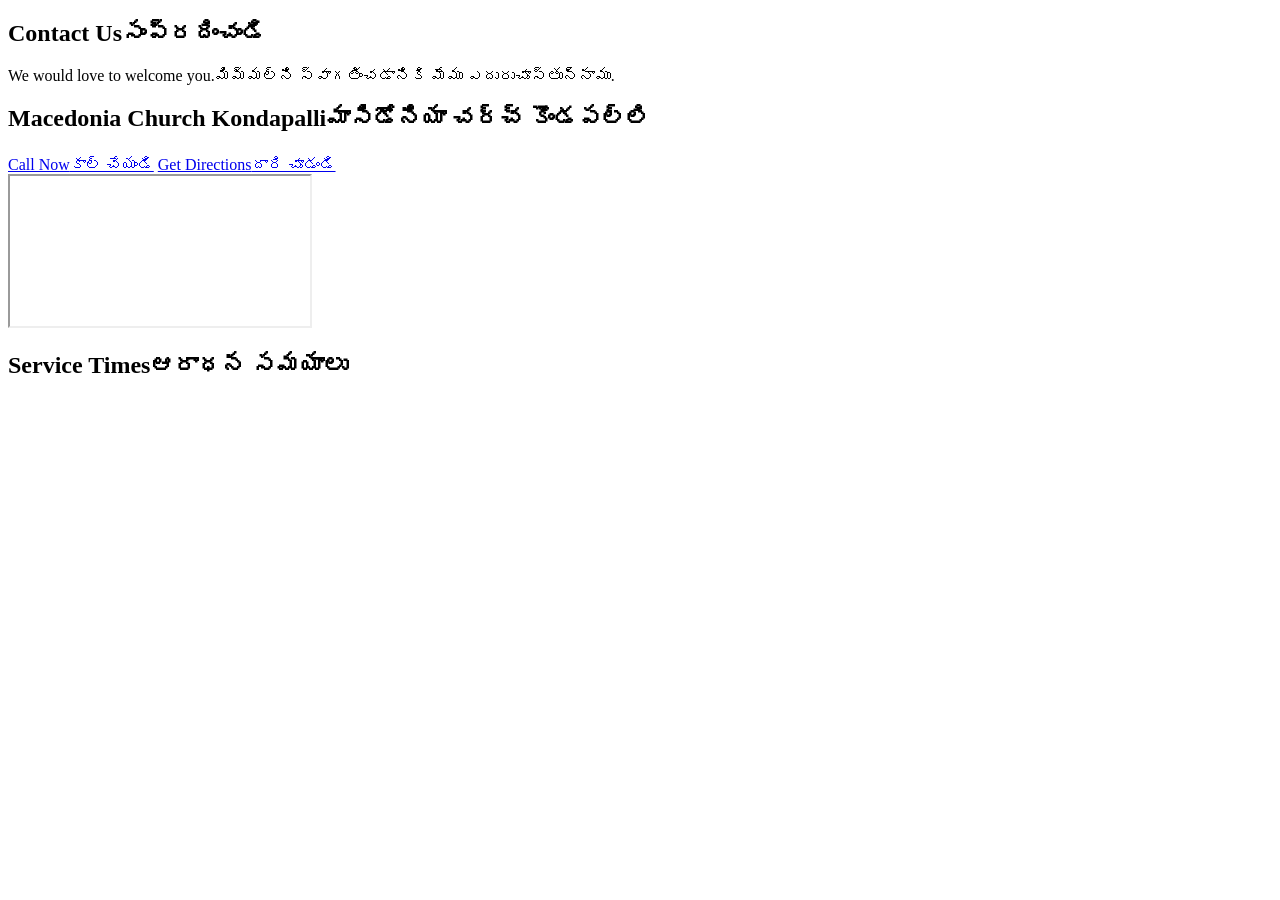
==== contact.html @ a411a992 "Add files via upload" ====
<!DOCTYPE html>
<html lang="en" data-lang="en">
<head>
<meta charset="utf-8">
<meta name="viewport" content="width=device-width, initial-scale=1">
<title>Contact Us | Macedonia Church Kondapalli</title>
<meta name="description" content="Address, phone and map for Macedonia Church Kondapalli.">
<meta name="theme-color" content="#0B1F3F">
<link rel="icon" href="assets/favicon.svg" type="image/svg+xml">
<link rel="preconnect" href="https://fonts.googleapis.com">
<link rel="preconnect" href="https://fonts.gstatic.com" crossorigin>
<link href="https://fonts.googleapis.com/css2?family=Lora:wght@500;600;700&family=Noto+Sans+Telugu:wght@400;600;700&family=Source+Sans+3:wght@400;600;700&display=swap" rel="stylesheet">
<link rel="stylesheet" href="css/style.css">
<script src="data/content.js"></script>
<script src="js/main.js" defer></script>
</head>
<body data-page="contact">
<header id="site-header"></header>
<noscript><div class="container">Please turn on JavaScript to see this website. / ఈ వెబ్‌సైట్ చూడటానికి JavaScript ఆన్ చేయండి.</div></noscript>
<section class="page-hero"><div class="container">
  <h1><span data-l="en">Contact Us</span><span data-l="te">సంప్రదించండి</span></h1>
  <p><span data-l="en">We would love to welcome you.</span><span data-l="te">మిమ్మల్ని స్వాగతించడానికి మేము ఎదురుచూస్తున్నాము.</span></p>
</div></section>

<main>
<section class="section">
  <div class="container two-col" style="align-items:stretch">
    <div class="card">
      <h2><span data-l="en">Macedonia Church Kondapalli</span><span data-l="te">మాసిడోనియా చర్చ్ కొండపల్లి</span></h2>
      <div class="divider"></div>
      <ul class="contact-list" id="contact-list"></ul>
      <div class="btn-row" style="margin-top:1.5rem">
        <a class="btn btn--navy" id="call-btn" href="#"><span data-l="en">Call Now</span><span data-l="te">కాల్ చేయండి</span></a>
        <a class="btn btn--gold" id="directions" href="#" target="_blank" rel="noopener"><span data-l="en">Get Directions</span><span data-l="te">దారి చూడండి</span></a>
      </div>
    </div>
    <iframe class="map" id="map" title="Map" loading="lazy" referrerpolicy="no-referrer-when-downgrade"></iframe>
  </div>
</section>
<section class="section section--white">
  <div class="container">
    <div class="section-head"><h2><span data-l="en">Service Times</span><span data-l="te">ఆరాధన సమయాలు</span></h2><div class="divider"></div></div>
    <div class="grid" id="services"></div>
  </div>
</section>
</main>

<footer id="site-footer"></footer>
</body>
</html>
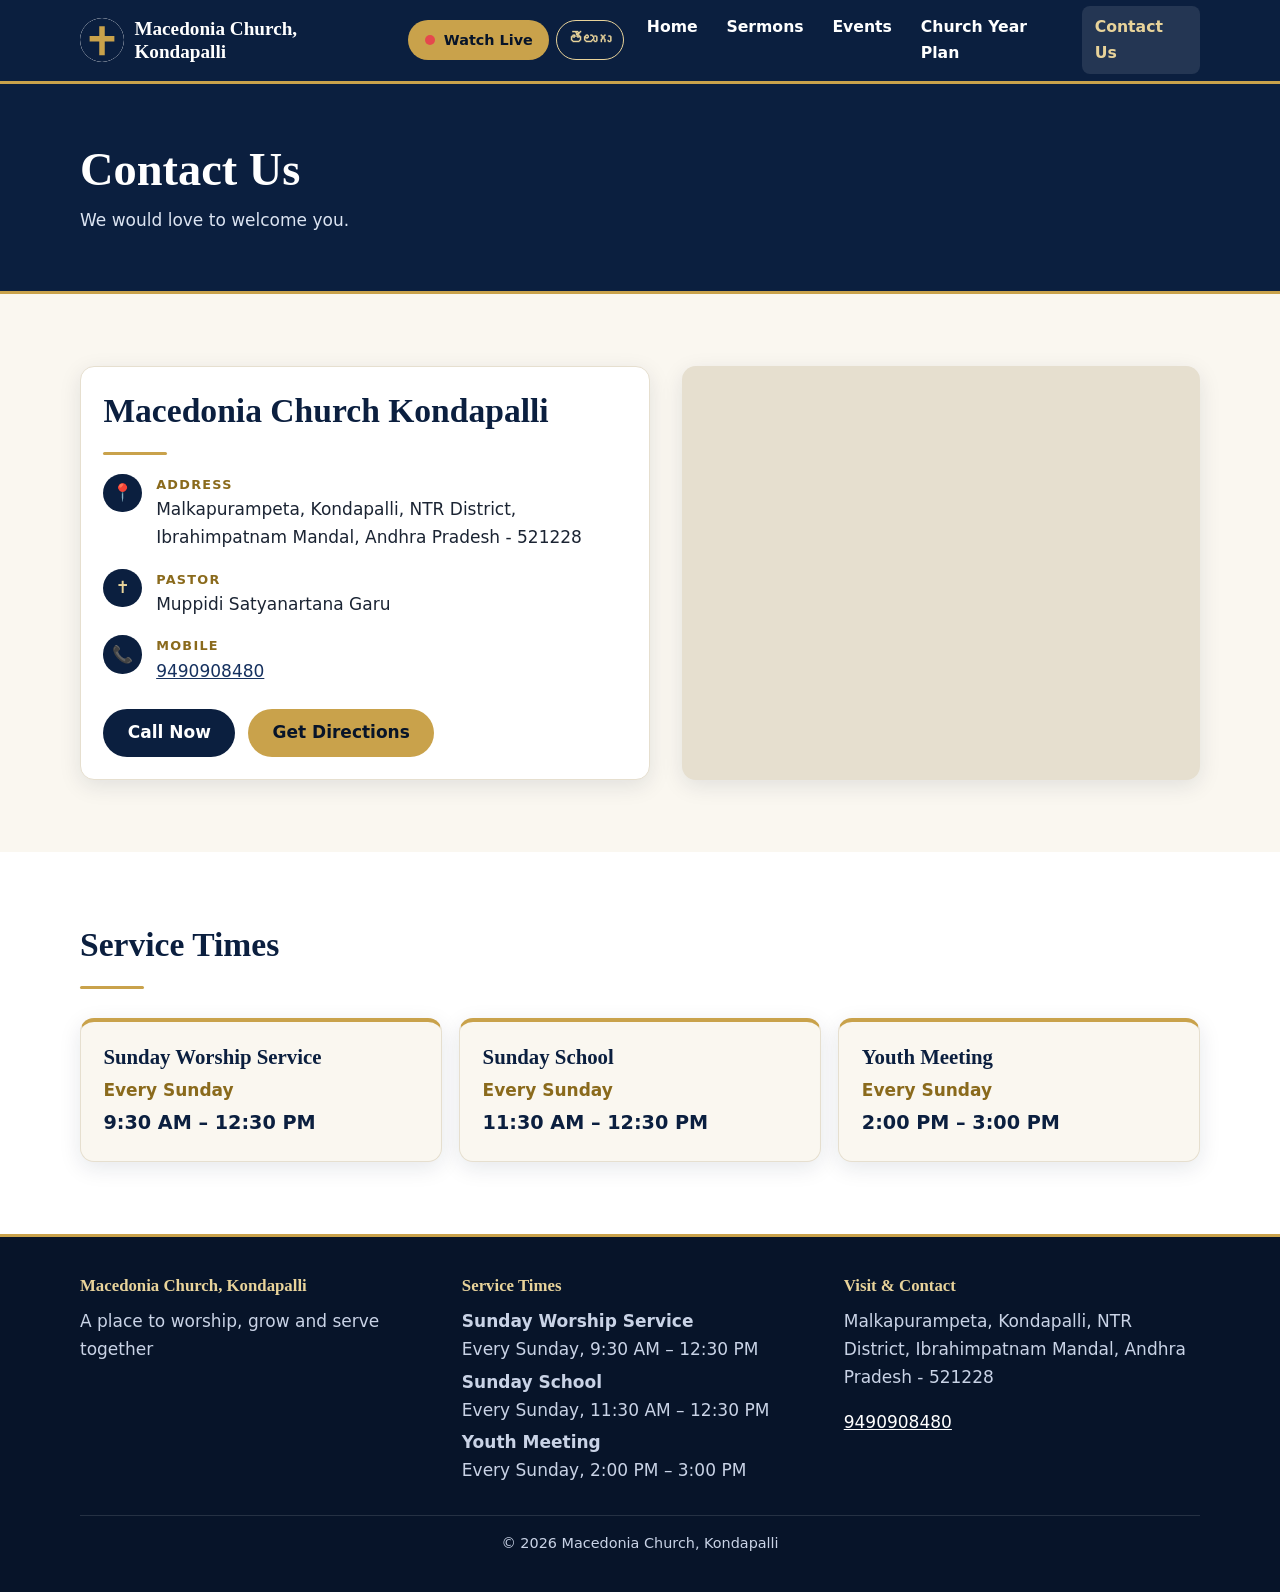
==== commit 6b91c584: "Add files via upload" ====
--- a/contact.html
+++ b/contact.html
@@ -6,13 +6,13 @@
 <title>Contact Us | Macedonia Church Kondapalli</title>
 <meta name="description" content="Address, phone and map for Macedonia Church Kondapalli.">
 <meta name="theme-color" content="#0B1F3F">
-<link rel="icon" href="assets/favicon.svg" type="image/svg+xml">
+<link rel="icon" href="favicon.svg" type="image/svg+xml">
 <link rel="preconnect" href="https://fonts.googleapis.com">
 <link rel="preconnect" href="https://fonts.gstatic.com" crossorigin>
 <link href="https://fonts.googleapis.com/css2?family=Lora:wght@500;600;700&family=Noto+Sans+Telugu:wght@400;600;700&family=Source+Sans+3:wght@400;600;700&display=swap" rel="stylesheet">
-<link rel="stylesheet" href="css/style.css">
-<script src="data/content.js"></script>
-<script src="js/main.js" defer></script>
+<link rel="stylesheet" href="style.css">
+<script src="content.js"></script>
+<script src="main.js" defer></script>
 </head>
 <body data-page="contact">
 <header id="site-header"></header>
--- a/style.css
+++ b/style.css
@@ -0,0 +1,212 @@
+/* =============================================================
+   MACEDONIA CHURCH - STYLES
+   Colours are defined once below. Change them here to restyle
+   the whole website.
+   ============================================================= */
+:root{
+  --navy:#0B1F3F;
+  --navy-deep:#071429;
+  --navy-soft:#16315F;
+  --gold:#C9A24B;
+  --gold-light:#E8D39A;
+  --gold-dark:#8A6A1C;      /* gold used for text on white */
+  --cream:#FAF7F0;
+  --white:#FFFFFF;
+  --ink:#1B2433;
+  --muted:#5A6577;
+  --line:#E6DFCF;
+  --radius:14px;
+  --shadow:0 6px 22px rgba(11,31,63,.10);
+  --header-h:68px;
+}
+
+*,*::before,*::after{box-sizing:border-box}
+html{-webkit-text-size-adjust:100%;scroll-behavior:smooth;scroll-padding-top:calc(var(--header-h) + 12px)}
+body{
+  margin:0;
+  font-family:"Source Sans 3","Noto Sans Telugu",system-ui,-apple-system,"Segoe UI",Roboto,Arial,sans-serif;
+  font-size:1.0625rem;line-height:1.65;color:var(--ink);background:var(--cream);
+  overflow-wrap:break-word;word-wrap:break-word;
+}
+html[data-lang="te"] body{line-height:1.85;font-family:"Noto Sans Telugu","Source Sans 3",system-ui,sans-serif}
+img,iframe,svg,video{max-width:100%;display:block}
+h1,h2,h3{font-family:Lora,"Noto Sans Telugu",Georgia,serif;color:var(--navy);line-height:1.25;margin:0 0 .6em}
+html[data-lang="te"] h1,html[data-lang="te"] h2,html[data-lang="te"] h3{font-family:"Noto Sans Telugu",Lora,serif;line-height:1.45}
+h1{font-size:clamp(1.7rem,6vw,2.9rem)}
+h2{font-size:clamp(1.4rem,4.6vw,2.1rem)}
+h3{font-size:clamp(1.1rem,3.4vw,1.3rem)}
+p{margin:0 0 1em}
+a{color:var(--navy-soft)}
+:focus-visible{outline:3px solid var(--gold);outline-offset:2px}
+
+/* ----- language switching: only the chosen language is visible ----- */
+html[data-lang="en"] [data-l="te"],
+html[data-lang="te"] [data-l="en"]{display:none !important}
+
+.container{width:min(100% - 2rem,70rem);margin-inline:auto}
+.section{padding:clamp(2.2rem,7vw,4.5rem) 0}
+.section--white{background:var(--white)}
+.section--navy{background:var(--navy);color:var(--white)}
+.section--navy h2,.section--navy h3{color:var(--white)}
+.eyebrow{display:block;font-size:.8rem;letter-spacing:.14em;text-transform:uppercase;color:var(--gold-dark);font-weight:700;margin-bottom:.5rem}
+.section--navy .eyebrow{color:var(--gold-light)}
+.section-head{max-width:42rem;margin-bottom:1.8rem}
+.divider{width:64px;height:3px;background:var(--gold);border-radius:3px;margin:.9rem 0 1.2rem}
+.center{text-align:center}.center .divider{margin-inline:auto}.center.section-head{margin-inline:auto}
+.muted{color:var(--muted)}
+
+/* ----- buttons ----- */
+.btn{
+  display:inline-flex;align-items:center;justify-content:center;gap:.55rem;
+  min-height:48px;padding:.7rem 1.4rem;border-radius:999px;
+  font:inherit;font-weight:700;text-decoration:none;cursor:pointer;border:2px solid transparent;
+  text-align:center;line-height:1.25;max-width:100%;
+}
+.btn--gold{background:var(--gold);color:var(--navy-deep)}
+.btn--gold:hover{background:var(--gold-light)}
+.btn--outline{border-color:var(--gold-light);color:var(--white);background:transparent}
+.btn--outline:hover{background:rgba(255,255,255,.1)}
+.btn--navy{background:var(--navy);color:var(--white)}
+.btn--navy:hover{background:var(--navy-soft)}
+.btn-row{display:flex;flex-wrap:wrap;gap:.8rem}
+.live-dot{width:.65rem;height:.65rem;border-radius:50%;background:#e5484d;flex:none;box-shadow:0 0 0 0 rgba(229,72,77,.6);animation:pulse 1.8s infinite}
+@keyframes pulse{70%{box-shadow:0 0 0 .55rem rgba(229,72,77,0)}100%{box-shadow:0 0 0 0 rgba(229,72,77,0)}}
+@media (prefers-reduced-motion:reduce){.live-dot{animation:none}html{scroll-behavior:auto}}
+
+/* ----- header ----- */
+.site-header{position:sticky;top:0;z-index:50;background:var(--navy);color:var(--white);border-bottom:3px solid var(--gold)}
+.header-inner{display:flex;align-items:center;gap:.6rem;min-height:var(--header-h);padding-block:.4rem}
+.brand{display:flex;align-items:center;gap:.65rem;text-decoration:none;color:var(--white);min-width:0;flex:1 1 auto}
+.brand img,.brand svg{width:44px;height:44px;flex:none;border-radius:50%;object-fit:contain;background:var(--white)}
+.brand-name{font-family:Lora,"Noto Sans Telugu",serif;font-weight:600;font-size:clamp(.92rem,3.6vw,1.2rem);line-height:1.2;min-width:0}
+.header-actions{display:flex;align-items:center;gap:.45rem;flex:none}
+.lang-btn{
+  min-height:40px;min-width:40px;padding:.3rem .75rem;border-radius:999px;border:1.5px solid var(--gold-light);
+  background:transparent;color:var(--gold-light);font:inherit;font-weight:700;font-size:.9rem;cursor:pointer;
+}
+.lang-btn:hover{background:rgba(255,255,255,.1)}
+.header-live{min-height:40px;padding:.3rem .9rem;font-size:.9rem}
+.menu-btn{width:42px;height:42px;border-radius:10px;border:1.5px solid var(--gold-light);background:transparent;color:var(--white);cursor:pointer;display:grid;place-items:center;padding:0}
+.menu-btn span,.menu-btn span::before,.menu-btn span::after{display:block;width:20px;height:2px;background:currentColor;border-radius:2px;position:relative;content:""}
+.menu-btn span::before{position:absolute;top:-6px}
+.menu-btn span::after{position:absolute;top:6px}
+.nav{display:none;position:absolute;left:0;right:0;top:100%;background:var(--navy-deep);border-bottom:3px solid var(--gold);padding:.4rem 1rem 1rem}
+.nav.open{display:block}
+.nav a{display:block;padding:.85rem .5rem;color:var(--white);text-decoration:none;font-weight:600;border-bottom:1px solid rgba(255,255,255,.1)}
+.nav a[aria-current="page"]{color:var(--gold-light)}
+.nav a:hover{color:var(--gold-light)}
+@media (max-width:420px){
+  .header-live .live-text{display:none}   /* keep the red dot + short label on tiny phones */
+  .header-live::after{content:"LIVE";font-size:.8rem;letter-spacing:.05em}
+  html[data-lang="te"] .header-live::after{content:"లైవ్"}
+}
+@media (min-width:62em){
+  .menu-btn{display:none}
+  .brand{flex:0 1 auto}
+  .nav{display:flex!important;position:static;background:none;border:0;padding:0;margin-left:auto;gap:.2rem}
+  .nav a{border:0;padding:.5rem .8rem;border-radius:8px;font-size:.98rem}
+  .nav a[aria-current="page"]{background:rgba(255,255,255,.1)}
+  .header-actions{margin-left:.6rem}
+}
+
+/* ----- hero ----- */
+.hero{position:relative;color:var(--white);background:var(--navy);overflow:hidden;isolation:isolate}
+.hero::before{content:"";position:absolute;inset:0;z-index:-2;background:var(--hero-img,none) center/cover no-repeat}
+.hero::after{content:"";position:absolute;inset:0;z-index:-1;
+  background:linear-gradient(160deg,rgba(7,20,41,.93),rgba(11,31,63,.82) 55%,rgba(22,49,95,.88))}
+.hero-inner{padding:clamp(2.8rem,10vw,6rem) 0}
+.hero h1{color:var(--white);max-width:20ch}
+.hero .lead{font-size:clamp(1.05rem,3.6vw,1.3rem);max-width:38rem;color:#E9EEF7;margin-bottom:1.6rem}
+.hero .eyebrow{color:var(--gold-light)}
+.hero-cross{position:absolute;right:max(1rem,4vw);top:50%;transform:translateY(-50%);width:clamp(120px,22vw,260px);opacity:.12;z-index:-1;color:var(--gold)}
+@media (max-width:40em){.hero-cross{top:auto;bottom:1rem;transform:none;width:110px;opacity:.1}}
+
+.page-hero{background:var(--navy);color:var(--white);padding:clamp(2rem,7vw,3.6rem) 0;border-bottom:3px solid var(--gold)}
+.page-hero h1{color:var(--white);margin:0 0 .4rem}
+.page-hero p{margin:0;max-width:42rem;color:#DCE4F2}
+
+/* ----- verse ----- */
+.verse{text-align:center;padding:clamp(2rem,6vw,3.2rem) 0;background:var(--white);border-block:1px solid var(--line)}
+.verse blockquote{margin:0 auto;max-width:42rem;font-family:Lora,"Noto Sans Telugu",serif;font-size:clamp(1.15rem,4.2vw,1.6rem);line-height:1.5;color:var(--navy);font-style:italic}
+html[data-lang="te"] .verse blockquote{font-style:normal;font-family:"Noto Sans Telugu",serif}
+.verse cite{display:block;margin-top:.8rem;font-style:normal;font-weight:700;color:var(--gold-dark);letter-spacing:.04em}
+
+/* ----- cards / grids ----- */
+.grid{display:grid;gap:1.1rem;grid-template-columns:repeat(auto-fit,minmax(min(100%,16.5rem),1fr))}
+.card{background:var(--white);border:1px solid var(--line);border-radius:var(--radius);padding:1.4rem;box-shadow:var(--shadow);min-width:0}
+.section--white .card{background:var(--cream)}
+.card h3{margin-bottom:.35rem}
+.service-card{border-top:4px solid var(--gold)}
+.service-card .day{color:var(--gold-dark);font-weight:700;margin:0}
+.service-card .time{font-size:1.2rem;font-weight:700;color:var(--navy);margin:.2rem 0 0}
+
+.two-col{display:grid;gap:2rem;grid-template-columns:minmax(0,1fr)}
+@media (min-width:56em){.two-col{grid-template-columns:minmax(0,1.1fr) minmax(0,1fr);align-items:center}}
+.ministry-list{list-style:none;margin:0;padding:0;display:grid;gap:.7rem}
+.ministry-list li{background:var(--cream);border:1px solid var(--line);border-left:4px solid var(--gold);border-radius:10px;padding:.9rem 1.1rem;font-weight:600;color:var(--navy)}
+
+/* ----- events ----- */
+.event{display:flex;gap:1.1rem;background:var(--white);border:1px solid var(--line);border-radius:var(--radius);box-shadow:var(--shadow);padding:1.1rem;min-width:0}
+.event + .event{margin-top:1rem}
+.date-badge{flex:none;width:4.6rem;text-align:center;background:var(--navy);color:var(--white);border-radius:12px;padding:.55rem .3rem;align-self:flex-start;border-bottom:3px solid var(--gold)}
+.date-badge .d{display:block;font-family:Lora,serif;font-size:1.7rem;font-weight:700;line-height:1.1}
+.date-badge .m{display:block;font-size:.8rem;letter-spacing:.08em;text-transform:uppercase;color:var(--gold-light)}
+.date-badge .y{display:block;font-size:.75rem;color:#C5D0E4}
+.event-body{min-width:0;flex:1}
+.event-body h3{margin-bottom:.3rem}
+.event-meta{list-style:none;margin:0;padding:0;color:var(--muted);font-size:.98rem}
+.event-meta li{margin:.1rem 0}
+.event img{border-radius:10px;margin-top:.8rem;width:100%;max-height:18rem;object-fit:cover}
+.event.past{opacity:.78}.event.past .date-badge{background:var(--muted)}
+.empty{padding:1.4rem;border:1.5px dashed var(--gold);border-radius:var(--radius);background:var(--white);color:var(--muted);text-align:center}
+@media (max-width:30em){.event{flex-direction:column}.date-badge{width:auto;display:flex;gap:.5rem;align-items:baseline;justify-content:center;padding:.5rem .9rem}.date-badge .d{font-size:1.3rem}}
+
+/* ----- sermons / video ----- */
+.video{position:relative;display:block;width:100%;aspect-ratio:16/9;border:0;padding:0;border-radius:12px;overflow:hidden;background:var(--navy) center/cover no-repeat;cursor:pointer}
+.video::after{content:"";position:absolute;inset:0;background:linear-gradient(transparent 55%,rgba(7,20,41,.55))}
+.video .play{position:absolute;z-index:1;left:50%;top:50%;width:68px;height:68px;margin:-34px 0 0 -34px;border-radius:50%;background:var(--gold);display:grid;place-items:center}
+.video .play::before{content:"";border-left:20px solid var(--navy-deep);border-block:12px solid transparent;margin-left:5px}
+.video iframe{position:absolute;inset:0;width:100%;height:100%;border:0}
+.sermon-card .sermon-info{padding-top:.9rem}
+.sermon-card h3{margin:0 0 .2rem}
+.sermon-card .date{color:var(--muted);margin:0;font-size:.95rem}
+.sr-only{position:absolute;width:1px;height:1px;overflow:hidden;clip:rect(0 0 0 0);white-space:nowrap}
+
+/* ----- year plan ----- */
+.plan-images{display:grid;gap:1.2rem;grid-template-columns:repeat(auto-fit,minmax(min(100%,20rem),1fr));margin-bottom:2rem}
+.plan-images a{display:block;border-radius:var(--radius);overflow:hidden;border:1px solid var(--line);box-shadow:var(--shadow);background:var(--white)}
+.plan-images img{width:100%;height:auto}
+.month-card h3{display:flex;align-items:center;gap:.5rem;border-bottom:2px solid var(--gold);padding-bottom:.45rem;margin-bottom:.7rem}
+.month-card ul{list-style:none;margin:0;padding:0}
+.month-card li{display:flex;gap:.7rem;padding:.35rem 0;align-items:baseline}
+.month-card .day{flex:none;min-width:2.2rem;font-weight:700;color:var(--gold-dark)}
+
+/* ----- contact ----- */
+.contact-list{list-style:none;margin:0;padding:0;display:grid;gap:1.1rem}
+.contact-list li{display:flex;gap:.9rem;align-items:flex-start;min-width:0}
+.contact-list .ico{flex:none;width:2.4rem;height:2.4rem;border-radius:50%;background:var(--navy);color:var(--gold-light);display:grid;place-items:center;font-size:1.05rem}
+.contact-list .lab{display:block;font-size:.8rem;letter-spacing:.1em;text-transform:uppercase;color:var(--gold-dark);font-weight:700}
+.contact-list .val{min-width:0;overflow-wrap:anywhere}
+.map{width:100%;aspect-ratio:4/3;border:0;border-radius:var(--radius);box-shadow:var(--shadow);background:var(--line)}
+@media (min-width:56em){.map{aspect-ratio:auto;height:100%;min-height:24rem}}
+
+/* ----- gallery ----- */
+.gallery{display:grid;gap:.8rem;grid-template-columns:repeat(auto-fill,minmax(min(100%,13rem),1fr))}
+.gallery img{width:100%;aspect-ratio:4/3;object-fit:cover;border-radius:12px}
+
+/* ----- footer ----- */
+.site-footer{background:var(--navy-deep);color:#C9D3E6;padding:2.4rem 0 1.4rem;border-top:3px solid var(--gold)}
+.footer-grid{display:grid;gap:1.6rem;grid-template-columns:repeat(auto-fit,minmax(min(100%,15rem),1fr))}
+.site-footer h3{color:var(--gold-light);font-size:1.05rem}
+.site-footer a{color:var(--white)}
+.site-footer ul{list-style:none;margin:0;padding:0}
+.site-footer li{margin:.3rem 0}
+.copyright{border-top:1px solid rgba(255,255,255,.12);margin-top:1.6rem;padding-top:1rem;font-size:.9rem;text-align:center}
+.cta{background:linear-gradient(135deg,var(--navy),var(--navy-soft));color:var(--white);text-align:center}
+.cta h2{color:var(--white)}
+.cta p{color:#DCE4F2;max-width:36rem;margin-inline:auto}
+.cta .btn-row{justify-content:center}
+noscript .container{padding:1rem;background:#fff3cd;margin-top:1rem;border-radius:8px}
+
+/* Telugu has no capital letters or letter-spacing */
+html[data-lang="te"] .eyebrow,html[data-lang="te"] .date-badge .m,html[data-lang="te"] .contact-list .lab{letter-spacing:0;text-transform:none}
